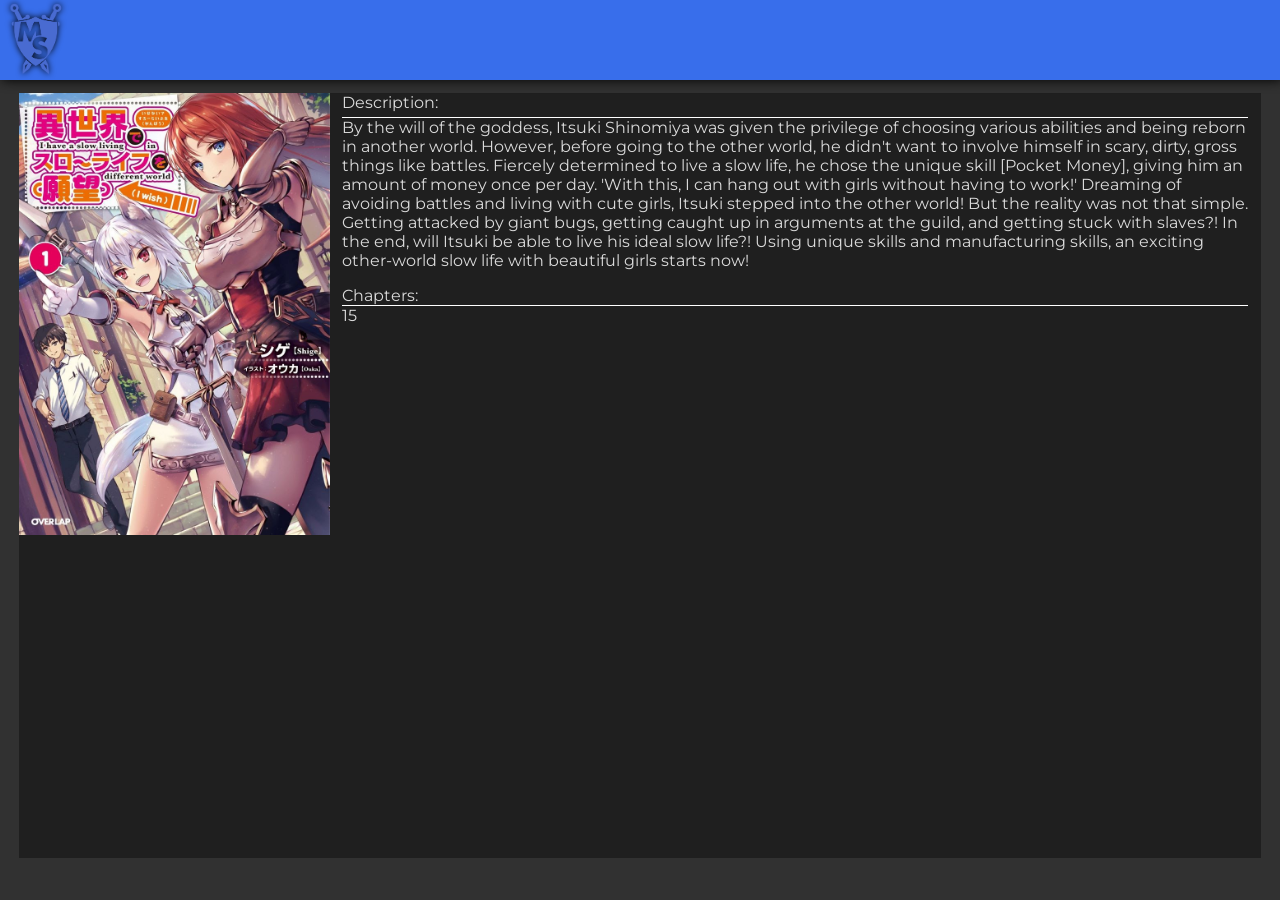
==== I&s&Have&s&A&s&Slow&s&Life&s&Living&s&In&s&Different&s&World&s&(I&s&Wish)/index.html @ 0c57f0d3 "added slow life i wish + that 15" ====
<!DOCTYPE html>
<html>
<head>
  <meta charset="UTF-8">
  <meta content="IE=edge,chrome=1" http-equiv="X-UA-Compatible"><!--  JQUERY  -->
  <script src="https://ajax.googleapis.com/ajax/libs/jquery/3.2.1/jquery.min.js">
  </script>
  <link rel="stylesheet" href="/global.css">
  <title></title>
  <link rel="preconnect" href="https://fonts.gstatic.com">
  <link href="https://fonts.googleapis.com/css2?family=Montserrat:wght@300&display=swap" rel="stylesheet">
</head>
<body>
  <div class="header"><a href="https://mythscans.github.io/"><img src="/mythslogo.png" style="height: 97%;filter: drop-shadow(0px 0px 3px black);"></img><a></div>
  <div id="shadowheader" style="height: 85px;"></div>
  <div id="outputdiv" class="seriesinfo"></div>
  <script>
      function sleep(ms) {
            return new Promise(resolve => setTimeout(resolve, ms));
      }
      function getseries() {
          $.getJSON('series-config.json', function(result) {
              if(window.location.search.includes("next")) {
                //next+20-1
                ndata = window.location.search.split("?").join("").split("+")
                if(result.chapterlist.indexOf(ndata[1]) != result.chapterlist.length - 1){
                  window.location=result.chapterlist[result.chapterlist.indexOf(ndata[1]) + 1]
                }
              }
              if(window.location.search.includes("last")) {
                //last+20-1
                ndata = window.location.search.split("?").join("").split("+")
                if(result.chapterlist.indexOf(ndata[1]) != 0){
                  window.location=result.chapterlist[result.chapterlist.indexOf(ndata[1]) - 1]
                }
              }
              document.getElementById("outputdiv").innerHTML = document.getElementById("outputdiv").innerHTML + `<img class="seriesimage" src="/images/${result.name}.jpg">`
              document.getElementById("outputdiv").innerHTML = document.getElementById("outputdiv").innerHTML + `<div class="seriesdescription" id="test">Description:<p style="border-top:1px solid white;margin-top:5px">${result.description}</p><p style="margin-bottom:0px;border-bottom:1px solid white">Chapters:</p></div>` + "<br>"
              for(var i = 0; i < result.chapterlist.length; i++) {
                document.getElementById("test").innerHTML = document.getElementById("test").innerHTML + `<a href="${result.chapterlist[i]}?${i==0?"+"+(i==result.chapterlist.length-1?"":result.chapterlist[i+1]):result.chapterlist[i-1]+"+"+(i==result.chapterlist.length-1?"":result.chapterlist[i+1])}" class="chapternumber">${result.chapterlist[i]}</a><br>`
              }
                
          });
      }
      getseries();
  </script>
</body>
---- global.css ----
body {
    margin: 0px;
    background-color: rgb(49, 49, 49);
    color:rgb(218, 218, 218);
    text-decoration: none;
}
.seriesname {
    color: rgb(218, 218, 218);
    text-decoration: none;
}
.chapter {
    width: 80vw;
    margin-left: auto;
    margin-right: auto;
    display:block;
}
.chapternumber {
    color:rgb(218, 218, 218);
    text-decoration: none;
}
.header {
    position: absolute;
    top:0px;
    height: 80px;
    width: 100vw;
    color: floralwhite;
    background-color: #386eeb;
    filter: drop-shadow(2px 0px 6px black);
}
.seriessquare {
    height: 400px;
    width: 250px;
    background-color: rgb(31, 31, 31);
    padding: 10px;
    margin-left: 5px;
    margin-top: 5px;
    font-family: 'Montserrat', sans-serif;
    float: left;
}
.seriesinfo {
    width: 97%;
    height: 85vh;
    background-color: rgb(31, 31, 31);
    margin: auto;
    font-family: 'Montserrat', sans-serif;
    margin-top: 8px;
    
}
.seriesimage {
    width: auto;
    float: left;
    margin-right: 1%;
    max-width: 25%;
    max-height: 100%;
    
}
.seriesdescription {
    float: left;
    width: 73%;
    margin-right: 1%;
}
.nlbutton {
    background-color: #386eeb;
    width: min-content;
    padding: 2px;
    border-radius: 5px;
    text-decoration: none;
    color: black;
    margin-left: auto;
    margin-right: 4px;
    height: 50px;
    width: 90px;
    margin-bottom: 4px;
    font-size: xx-large;
    color: white;
    text-align: -webkit-center;
    filter: drop-shadow(2px 2px 4px black);

}
h1 {
    text-align: center;
}
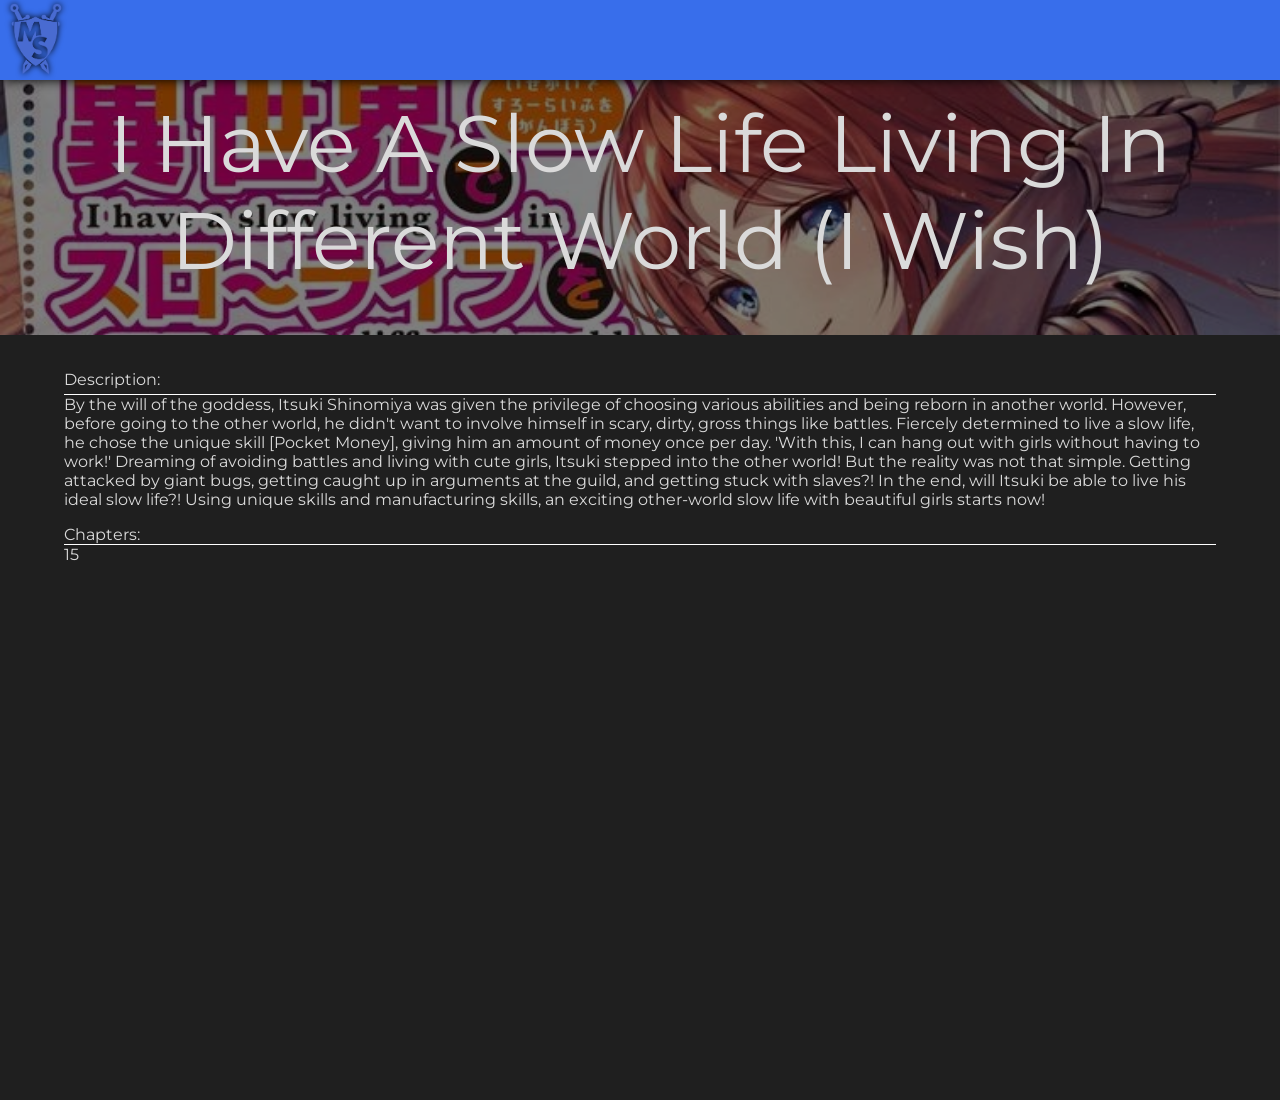
==== commit 77042557: "unified theme chnages" ====
--- a/I&s&Have&s&A&s&Slow&s&Life&s&Living&s&In&s&Different&s&World&s&(I&s&Wish)/index.html
+++ b/I&s&Have&s&A&s&Slow&s&Life&s&Living&s&In&s&Different&s&World&s&(I&s&Wish)/index.html
@@ -13,7 +13,7 @@
 <body>
   <div class="header"><a href="https://mythscans.github.io/"><img src="/mythslogo.png" style="height: 97%;filter: drop-shadow(0px 0px 3px black);"></img><a></div>
   <div id="shadowheader" style="height: 85px;"></div>
-  <div id="outputdiv" class="seriesinfo"></div>
+  <div id="outputdiv" class="seriesinfo" style="width: 100%;margin-top:250px"></div>
   <script>
       function sleep(ms) {
             return new Promise(resolve => setTimeout(resolve, ms));
@@ -34,8 +34,9 @@
                   window.location=result.chapterlist[result.chapterlist.indexOf(ndata[1]) - 1]
                 }
               }
-              document.getElementById("outputdiv").innerHTML = document.getElementById("outputdiv").innerHTML + `<img class="seriesimage" src="/images/${result.name}.jpg">`
-              document.getElementById("outputdiv").innerHTML = document.getElementById("outputdiv").innerHTML + `<div class="seriesdescription" id="test">Description:<p style="border-top:1px solid white;margin-top:5px">${result.description}</p><p style="margin-bottom:0px;border-bottom:1px solid white">Chapters:</p></div>` + "<br>"
+              document.getElementById("outputdiv").innerHTML = document.getElementById("outputdiv").innerHTML + `<img src="/images/${result.name}.jpg" style="z-index:-4;position:fixed;width:100%;top:0px;filter:brightness(0.5);left:0px;">`
+              document.getElementById("outputdiv").innerHTML = document.getElementById("outputdiv").innerHTML + `<p style="font-size:80px;margin:auto;text-align:center; position: absolute; top: 95px">${result.name.split("&s&").join(" ")}</p>`
+              document.getElementById("outputdiv").innerHTML = document.getElementById("outputdiv").innerHTML + `<div class="seriesdescription" id="test" >Description:<p style="border-top:1px solid white;margin-top:5px">${result.description}</p><p style="margin-bottom:0px;border-bottom:1px solid white">Chapters:</p></div>` + "<br>"
               for(var i = 0; i < result.chapterlist.length; i++) {
                 document.getElementById("test").innerHTML = document.getElementById("test").innerHTML + `<a href="${result.chapterlist[i]}?${i==0?"+"+(i==result.chapterlist.length-1?"":result.chapterlist[i+1]):result.chapterlist[i-1]+"+"+(i==result.chapterlist.length-1?"":result.chapterlist[i+1])}" class="chapternumber">${result.chapterlist[i]}</a><br>`
               }
--- a/global.css
+++ b/global.css
@@ -3,6 +3,7 @@
     background-color: rgb(49, 49, 49);
     color:rgb(218, 218, 218);
     text-decoration: none;
+    font-family: 'Montserrat', sans-serif;
 }
 .seriesname {
     color: rgb(218, 218, 218);
@@ -22,7 +23,7 @@
     position: absolute;
     top:0px;
     height: 80px;
-    width: 100vw;
+    width: 100%;
     color: floralwhite;
     background-color: #386eeb;
     filter: drop-shadow(2px 0px 6px black);
@@ -55,9 +56,10 @@
     
 }
 .seriesdescription {
-    float: left;
-    width: 73%;
-    margin-right: 1%;
+
+    width: 90%;
+    margin: auto;
+    padding-top: 35px;
 }
 .nlbutton {
     background-color: #386eeb;
@@ -66,11 +68,8 @@
     border-radius: 5px;
     text-decoration: none;
     color: black;
-    margin-left: auto;
-    margin-right: 4px;
     height: 50px;
     width: 90px;
-    margin-bottom: 4px;
     font-size: xx-large;
     color: white;
     text-align: -webkit-center;
@@ -79,4 +78,8 @@
 }
 h1 {
     text-align: center;
+}
+#disqus_thread {
+    width: 98vw;
+    margin: auto;
 }
